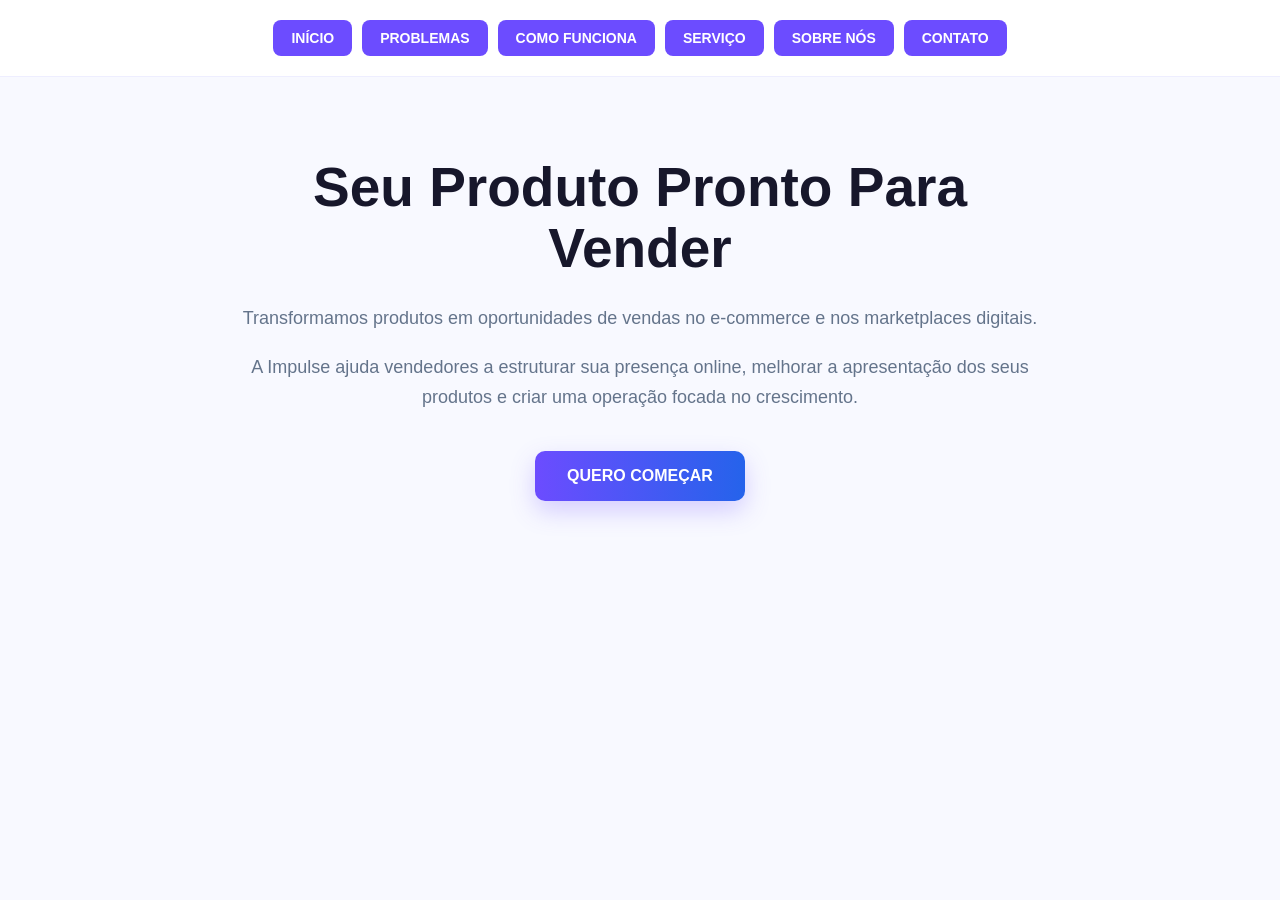
==== index.html @ 2885ed8c "projeto-impulse" ====
<!DOCTYPE html>
<html lang="pt-BR">
<head>
    <meta charset="UTF-8">
    <meta name="viewport" content="width=device-width, initial-scale=1.0">
    <title>Impulse</title>
    <link rel="stylesheet" href="style.css">

   
</head>

<body>

    <header>
        <nav>
            <a href="index.html"><button>INÍCIO</button></a>
            <a href="Problemas.html"><button>PROBLEMAS</button></a>
            <a href="comofunciona.html"><button>COMO FUNCIONA</button></a>
            <a href="servico.html"><button>SERVIÇO</button></a>
            <a href="sobre.html"><button>SOBRE NÓS</button></a>
            <a href="contato.html"><button>CONTATO</button></a>
        </nav>
    </header>

    <main>
        <section>
            <h1>Seu Produto Pronto Para Vender</h1>

            <p>
                Transformamos produtos em oportunidades de vendas
                no e-commerce e nos marketplaces digitais.
            </p>

            <p>
                A Impulse ajuda vendedores a estruturar sua presença online,
                melhorar a apresentação dos seus produtos e criar uma operação
                focada no crescimento.
            </p>

            <a href="Problemas.html">
                <button>QUERO COMEÇAR</button>
            </a>
        </section>
    </main>

</body>
</html>
---- style.css ----
* {
    margin: 0;
    padding: 0;
    box-sizing: border-box;
}

body {
    font-family: Arial, Helvetica, sans-serif;
    background: #f8f9ff;
    color: #17172b;
}


/* =========================
   MENU
========================= */

header {
    width: 100%;
    padding: 20px 8%;
    background: white;
    border-bottom: 1px solid #eeeeff;
}

nav {
    display: flex;
    justify-content: center;
    align-items: center;
    gap: 10px;
}

nav a {
    text-decoration: none;
}

nav button {
   background: #6c4cff;
   border: none;
   padding: 10px 18px;
   border-radius: 8px;
   color: white;
   font-size: 14px;
   font-weight: 600;
   cursor: pointer;
   transition: 0.3s;
    
}

nav button:hover {
    background: #2563eb;
    transform: translateY(-2px);
}


/* =========================
   PÁGINA PRINCIPAL
========================= */

main {
    min-height: calc(100vh - 80px);
    padding: 80px 20px;
}

main section {
    max-width: 850px;
    margin: 0 auto;
    text-align: center;
}

main h1 {
    font-size: 55px;
    line-height: 1.1;
    margin-bottom: 25px;
}

main p {
    font-size: 18px;
    line-height: 1.7;
    color: #64748b;
    margin-bottom: 18px;
}


/* =========================
   BOTÕES
========================= */

main button {
    margin-top: 20px;
    padding: 16px 32px;
    border: none;
    border-radius: 10px;

    background: linear-gradient(
        90deg,
        #6c4cff,
        #2563eb
    );

    color: white;
    font-size: 16px;
    font-weight: bold;

    cursor: pointer;

    box-shadow: 0 10px 25px rgba(108, 76, 255, 0.25);

    transition: 0.3s;
}

main button:hover {
    transform: translateY(-3px);
    box-shadow: 0 15px 30px rgba(108, 76, 255, 0.35);
}

button:focus-visible,
a:focus-visible {
    outline: 3px solid rgba(108, 76, 255, 0.45);
    outline-offset: 3px;
}


/* =========================
   PÁGINA PROBLEMAS
========================= */

.pagina-problemas {
    background:
        radial-gradient(
            circle at top right,
            rgba(108, 76, 255, 0.12),
            transparent 35%
        ),
        #f8f9ff;
}

.intro-problemas {
    padding-top: 30px;
    padding-bottom: 70px;
}

.intro-problemas h1 {
    max-width: 850px;
    margin: 0 auto 25px;
}

.intro-problemas p {
    max-width: 700px;
    margin: 0 auto;
}


/* =========================
   DESAFIOS
========================= */

.desafios {
    max-width: 1100px !important;
    padding: 60px 20px;
}

.desafios h2 {
    font-size: 36px;
    margin-bottom: 40px;
}

.cards-problemas {
    display: grid;
    grid-template-columns: repeat(2, 1fr);
    gap: 25px;
}

.card-problema {
    background: white;
    padding: 30px;
    border-radius: 16px;

    text-align: left;

    border: 1px solid #eeeeff;

    box-shadow: 0 10px 30px rgba(23, 23, 43, 0.06);

    transition: 0.3s;
}

.card-problema:hover {
    transform: translateY(-5px);
    box-shadow: 0 15px 35px rgba(108, 76, 255, 0.12);
}

.card-problema h3 {
    font-size: 20px;
    margin-bottom: 12px;
    color: #17172b;
}

.card-problema p {
    font-size: 16px;
    margin: 0;
}


/* =========================
   SOLUÇÃO
========================= */

.solucao {
    padding: 90px 20px;
}

.solucao h2 {
    font-size: 40px;
    margin-bottom: 20px;
}

.solucao p {
    margin-bottom: 10px;
}


/* =========================
   COMO FUNCIONA
========================= */

.introducao {
    margin-bottom: 50px;
}

.introducao p {
    line-height: 1.6;
    max-width: 700px;
    text-align: center;
    margin: 0 auto;
}

.titulo-principal {
    color: #6c4cff;
    font-size: 40px;
    text-align: center;
    line-height: 1.2;
    max-width: 700px;
    margin: 0 auto 20px;
    font-weight: 700;
}


/* =========================
   ETAPAS
========================= */

.etapas {
    list-style-type: none;
    padding-left: 0;

    display: flex;
    flex-direction: column;
    gap: 20px;

    max-width: 900px;
    margin: 0 auto;
}

.etapas li {
    background-color: white;
    border-radius: 16px;
    padding: 25px;

    box-shadow: 0 8px 20px rgba(0, 0, 0, 0.08);

    text-align: left;
}

.etapas h3 {
    color: #6c4cff;
    font-size: 20px;
    margin-bottom: 10px;
}

.etapas p {
    color: #64748b;
    font-size: 16px;
    line-height: 1.6;
}


/* =========================
   FRASE FINAL
========================= */

.frase-final {
    font-size: 25px;
    color: #6c4cff;
}


/* =========================
   BOTÃO FINAL
========================= */

.botao-final {
    background-color: #6c4cff;
    color: white;

    border-radius: 10px;
    padding: 15px 30px;
}

.botao-final:hover {
    background-color: #6c4cff;
}


/* =========================
   PÁGINA SERVIÇO
========================= */

.introducao-servico {
    margin-bottom: 50px;
}

.titulo-servico {
    color: #6c4cff;
    font-size: 40px;
    line-height: 1.2;
    margin-bottom: 20px;
}

.introducao-servico p {
    max-width: 700px;
    margin: 0 auto;
    line-height: 1.6;
}

.servicos {
    max-width: 900px;
    margin: 0 auto;
    display: flex;
    flex-direction: column;
    gap: 20px;
}

.card-servico {
    background: white;
    padding: 30px;
    border-radius: 16px;

    box-shadow: 0 8px 20px rgba(0, 0, 0, 0.08);

    text-align: left;
}

.card-servico h3 {
    color: #6c4cff;
    font-size: 20px;
    margin-bottom: 10px;
}

.card-servico p {
    color: #64748b;
    font-size: 16px;
    line-height: 1.6;
}


/* =========================
   CHAMADA SERVIÇO
========================= */

.chamada-servico {
    margin-top: 40px;
}


/* =========================
   PÁGINA SOBRE
========================= */

.sobre-introducao {
    max-width: 800px;
    margin: 0 auto 50px;
}

.titulo-sobre {
    color: #6c4cff;
    font-size: 40px;
    line-height: 1.2;
    margin-bottom: 25px;
}

.sobre-introducao p {
    max-width: 700px;
    margin: 0 auto 18px;
    line-height: 1.7;
}

.missao {
    max-width: 700px;
    margin: 0 auto;
    padding: 35px;

    background: white;
    border-radius: 16px;

    box-shadow: 0 8px 20px rgba(0, 0, 0, 0.08);
}

.missao h2 {
    color: #6c4cff !important;
    margin-bottom: 15px;
    font-size: 20px;
}

.missao p {
    margin: 0;
}

/* =========================
   PÁGINA CONTATO
========================= */

.contato-introducao {
    max-width: 800px;
    margin: 0 auto 50px;
}

.titulo-contato {
    color: #6c4cff;
    font-size: 40px;
    line-height: 1.2;
    margin-bottom: 20px;
}

.contato-introducao p {
    max-width: 700px;
    margin: 0 auto;
    line-height: 1.7;
}

.contatos {
    max-width: 900px;
    margin: 0 auto;
}

.contatos h2 {
    font-size: 25px;
    margin-bottom: 30px;
    color:#6c4cff;
}

.card-contato {
    background: white;
    padding: 30px;
    margin-bottom: 20px;
    border-radius: 16px;

    text-align: left;

    box-shadow: 0 8px 20px rgba(0, 0, 0, 0.08);
}

.card-contato h3 {
    color: #6c4cff;
    font-size: 22px;
    margin-bottom: 10px;
}

.card-contato p {
    color: #64748b;
    font-size: 16px;
    margin-bottom: 15px;
}

.card-contato a {
    color: #6c4cff;
    font-weight: bold;
    text-decoration: none;
}

.card-contato a:hover {
    text-decoration: underline;
}


/* =========================
   CELULAR
========================= */

@media (max-width: 768px) {

    header {
        padding: 15px 10px;
    }

    nav {
        flex-wrap: wrap;
        gap: 2px;
    }

    nav button {
        font-size: 12px;
        padding: 8px;
    }

    main {
        padding: 60px 20px;
    }

    main h1 {
        font-size: 40px;
    }

    main p {
        font-size: 16px;
    }

    .cards-problemas {
        grid-template-columns: 1fr;
    }

    .desafios h2 {
        font-size: 30px;
    }

    .solucao h2 {
        font-size: 32px;
    }

    .titulo-principal {
        font-size: 32px;
    }

    .titulo-servico {
        font-size: 32px;
    }

    .titulo-sobre {
        font-size: 32px;
    }

    .frase-final {
        font-size: 22px;
    }

    .etapas li {
        padding: 20px;
    }

    .card-servico {
        padding: 20px;
    }

    .missao {
        padding: 25px;
    }
}
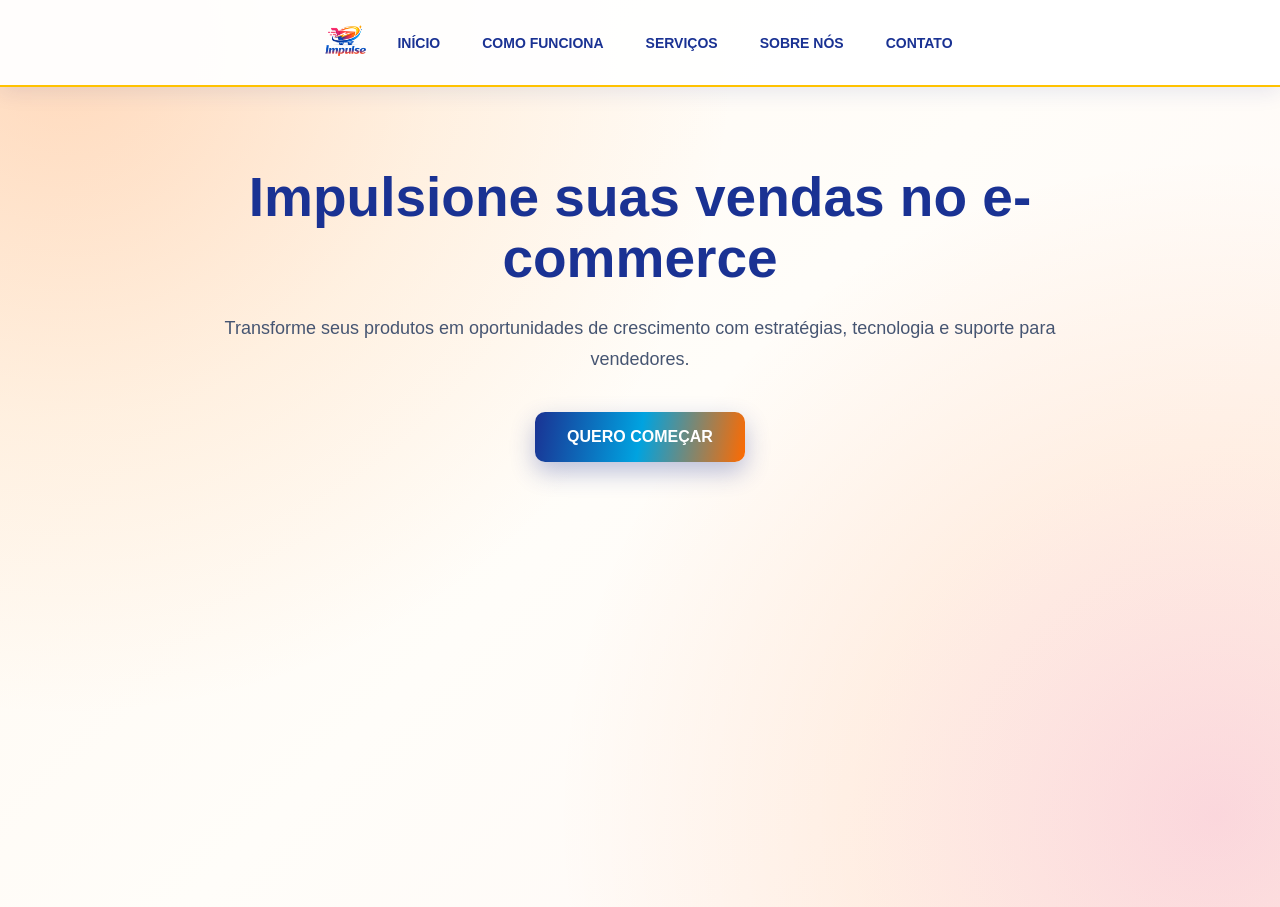
==== commit 4496096e: "adicao-logo" ====
--- a/index.html
+++ b/index.html
@@ -1,47 +1,73 @@
 <!DOCTYPE html>
 <html lang="pt-BR">
+
 <head>
     <meta charset="UTF-8">
     <meta name="viewport" content="width=device-width, initial-scale=1.0">
+
     <title>Impulse</title>
+
     <link rel="stylesheet" href="style.css">
-
-   
 </head>
 
 <body>
 
     <header>
+
         <nav>
-            <a href="index.html"><button>INÍCIO</button></a>
-            <a href="Problemas.html"><button>PROBLEMAS</button></a>
-            <a href="comofunciona.html"><button>COMO FUNCIONA</button></a>
-            <a href="servico.html"><button>SERVIÇO</button></a>
-            <a href="sobre.html"><button>SOBRE NÓS</button></a>
-            <a href="contato.html"><button>CONTATO</button></a>
+
+            <a href="index.html" class="logo">
+                <img src="logo.jpg"
+            </a>
+
+            <a href="index.html">
+                <button>INÍCIO</button>
+            </a>
+
+            <a href="como-funciona.html">
+                <button>COMO FUNCIONA</button>
+            </a>
+
+            <a href="servico.html">
+                <button>SERVIÇOS</button>
+            </a>
+
+            <a href="sobre.html">
+                <button>SOBRE NÓS</button>
+            </a>
+
+            <a href="contato.html">
+                <button>CONTATO</button>
+            </a>
+
         </nav>
+
     </header>
 
+
     <main>
+
         <section>
-            <h1>Seu Produto Pronto Para Vender</h1>
+
+            <h1>
+                Impulsione suas vendas no e-commerce
+            </h1>
 
             <p>
-                Transformamos produtos em oportunidades de vendas
-                no e-commerce e nos marketplaces digitais.
-            </p>
-
-            <p>
-                A Impulse ajuda vendedores a estruturar sua presença online,
-                melhorar a apresentação dos seus produtos e criar uma operação
-                focada no crescimento.
+                Transforme seus produtos em oportunidades de crescimento
+                com estratégias, tecnologia e suporte para vendedores.
             </p>
 
             <a href="Problemas.html">
-                <button>QUERO COMEÇAR</button>
+                <button>
+                    QUERO COMEÇAR
+                </button>
             </a>
+
         </section>
+
     </main>
 
 </body>
+
 </html>
--- a/style.css
+++ b/style.css
@@ -4,10 +4,36 @@
     box-sizing: border-box;
 }
 
+
+/* =========================
+   FUNDO
+========================= */
+
 body {
     font-family: Arial, Helvetica, sans-serif;
-    background: #f8f9ff;
-    color: #17172b;
+    color: #17213f;
+
+    background:
+        radial-gradient(
+            circle at 5% 5%,
+            rgba(255, 106, 0, 0.22) 0%,
+            rgba(255, 166, 80, 0.12) 25%,
+            transparent 45%
+        ),
+        radial-gradient(
+            circle at 95% 90%,
+            rgba(230, 43, 90, 0.16) 0%,
+            rgba(255, 106, 0, 0.08) 25%,
+            transparent 45%
+        ),
+        linear-gradient(
+            135deg,
+            #fff8f0 0%,
+            #fffdf9 50%,
+            #fff7f5 100%
+        );
+
+    min-height: 100vh;
 }
 
 
@@ -18,8 +44,15 @@
 header {
     width: 100%;
     padding: 20px 8%;
-    background: white;
-    border-bottom: 1px solid #eeeeff;
+
+    background: rgba(255, 255, 255, 0.95);
+
+    border-bottom: 2px solid #FFC200;
+
+    box-shadow: 0 5px 20px rgba(26, 50, 147, 0.10);
+
+    position: relative;
+    z-index: 10;
 }
 
 nav {
@@ -33,21 +66,69 @@
     text-decoration: none;
 }
 
+
+/* =========================
+   LOGO
+========================= */
+
+.logo {
+    display: flex;
+
+    align-items: center;
+
+    margin-right: 15px;
+
+    width: 45px;
+
+    height: 45px;
+
+    flex-shrink: 0;
+}
+
+.logo img {
+    width: 70px !important;
+
+    height: 70px !important;
+
+    max-width: 70px !important;
+
+    max-height: 70px !important;
+
+    object-fit: contain;
+
+    display: block;
+}
+
+
+/* =========================
+   BOTÕES DO MENU
+========================= */
+
 nav button {
-   background: #6c4cff;
-   border: none;
-   padding: 10px 18px;
-   border-radius: 8px;
-   color: white;
-   font-size: 14px;
-   font-weight: 600;
-   cursor: pointer;
-   transition: 0.3s;
-    
+    background: transparent;
+
+    border: none;
+
+    padding: 10px 16px;
+
+    border-radius: 8px;
+
+    color: #1A3293;
+
+    font-size: 14px;
+
+    font-weight: 700;
+
+    cursor: pointer;
+
+    transition: 0.3s;
 }
 
 nav button:hover {
-    background: #2563eb;
+    color: white;
+
+    background: #1A3293;
+
     transform: translateY(-2px);
 }
 
@@ -58,25 +139,35 @@
 
 main {
     min-height: calc(100vh - 80px);
+
     padding: 80px 20px;
 }
 
 main section {
     max-width: 850px;
+
     margin: 0 auto;
+
     text-align: center;
 }
 
 main h1 {
     font-size: 55px;
+
     line-height: 1.1;
+
     margin-bottom: 25px;
+
+    color: #1A3293;
 }
 
 main p {
     font-size: 18px;
+
     line-height: 1.7;
-    color: #64748b;
+
+    color: #465572;
+
     margin-bottom: 18px;
 }
 
@@ -87,36 +178,46 @@
 
 main button {
     margin-top: 20px;
+
     padding: 16px 32px;
+
     border: none;
+
     border-radius: 10px;
 
     background: linear-gradient(
-        90deg,
-        #6c4cff,
-        #2563eb
+        100deg,
+        #1A3293,
+        #00A3E0,
+        #FF6A00
     );
 
     color: white;
+
     font-size: 16px;
+
     font-weight: bold;
 
     cursor: pointer;
 
-    box-shadow: 0 10px 25px rgba(108, 76, 255, 0.25);
+    box-shadow:
+        0 10px 25px rgba(26, 50, 147, 0.30);
 
     transition: 0.3s;
 }
 
 main button:hover {
-    transform: translateY(-3px);
-    box-shadow: 0 15px 30px rgba(108, 76, 255, 0.35);
-}
-
-button:focus-visible,
-a:focus-visible {
-    outline: 3px solid rgba(108, 76, 255, 0.45);
-    outline-offset: 3px;
+    transform: translateY(-4px);
+
+    background: linear-gradient(
+        100deg,
+        #FF6A00,
+        #FFC200,
+        #E62B5A
+    );
+
+    box-shadow:
+        0 15px 30px rgba(230, 43, 90, 0.25);
 }
 
 
@@ -125,27 +226,24 @@
 ========================= */
 
 .pagina-problemas {
-    background:
-        radial-gradient(
-            circle at top right,
-            rgba(108, 76, 255, 0.12),
-            transparent 35%
-        ),
-        #f8f9ff;
+    background: transparent;
 }
 
 .intro-problemas {
     padding-top: 30px;
+
     padding-bottom: 70px;
 }
 
 .intro-problemas h1 {
     max-width: 850px;
+
     margin: 0 auto 25px;
 }
 
 .intro-problemas p {
     max-width: 700px;
+
     margin: 0 auto;
 }
 
@@ -156,47 +254,63 @@
 
 .desafios {
     max-width: 1100px !important;
+
     padding: 60px 20px;
 }
 
 .desafios h2 {
     font-size: 36px;
+
     margin-bottom: 40px;
+
+    color: #1A3293;
 }
 
 .cards-problemas {
     display: grid;
+
     grid-template-columns: repeat(2, 1fr);
+
     gap: 25px;
 }
 
 .card-problema {
-    background: white;
+    background: rgba(255, 255, 255, 0.97);
+
     padding: 30px;
-    border-radius: 16px;
+
+    border-radius: 18px;
 
     text-align: left;
 
-    border: 1px solid #eeeeff;
-
-    box-shadow: 0 10px 30px rgba(23, 23, 43, 0.06);
+    border: 2px solid rgba(255, 194, 0, 0.35);
+
+    box-shadow:
+        0 12px 30px rgba(26, 50, 147, 0.10);
 
     transition: 0.3s;
 }
 
 .card-problema:hover {
-    transform: translateY(-5px);
-    box-shadow: 0 15px 35px rgba(108, 76, 255, 0.12);
+    transform: translateY(-6px);
+
+    border-color: #FF6A00;
+
+    box-shadow:
+        0 18px 35px rgba(255, 106, 0, 0.20);
 }
 
 .card-problema h3 {
     font-size: 20px;
+
     margin-bottom: 12px;
-    color: #17172b;
+
+    color: #1A3293;
 }
 
 .card-problema p {
     font-size: 16px;
+
     margin: 0;
 }
 
@@ -211,7 +325,10 @@
 
 .solucao h2 {
     font-size: 40px;
+
     margin-bottom: 20px;
+
+    color: #1A3293;
 }
 
 .solucao p {
@@ -229,18 +346,27 @@
 
 .introducao p {
     line-height: 1.6;
+
     max-width: 700px;
+
     text-align: center;
+
     margin: 0 auto;
 }
 
 .titulo-principal {
-    color: #6c4cff;
+    color: #1A3293;
+
     font-size: 40px;
+
     text-align: center;
+
     line-height: 1.2;
+
     max-width: 700px;
+
     margin: 0 auto 20px;
+
     font-weight: 700;
 }
 
@@ -250,307 +376,54 @@
 ========================= */
 
 .etapas {
-    list-style-type: none;
+    list-style: none;
+
     padding-left: 0;
 
     display: flex;
+
     flex-direction: column;
+
     gap: 20px;
 
     max-width: 900px;
+
     margin: 0 auto;
 }
 
 .etapas li {
-    background-color: white;
-    border-radius: 16px;
+    background: rgba(255, 255, 255, 0.97);
+
+    border-radius: 18px;
+
     padding: 25px;
 
-    box-shadow: 0 8px 20px rgba(0, 0, 0, 0.08);
+    border-left: 6px solid #FF6A00;
+
+    box-shadow:
+        0 8px 20px rgba(26, 50, 147, 0.10);
 
     text-align: left;
+
+    transition: 0.3s;
+}
+
+.etapas li:hover {
+    transform: translateY(-5px);
+
+    border-left-color: #E62B5A;
+
+    box-shadow:
+        0 14px 30px rgba(230, 43, 90, 0.18);
 }
 
 .etapas h3 {
-    color: #6c4cff;
+    color: #1A3293;
+
     font-size: 20px;
+
     margin-bottom: 10px;
 }
 
 .etapas p {
-    color: #64748b;
-    font-size: 16px;
-    line-height: 1.6;
-}
-
-
-/* =========================
-   FRASE FINAL
-========================= */
-
-.frase-final {
-    font-size: 25px;
-    color: #6c4cff;
-}
-
-
-/* =========================
-   BOTÃO FINAL
-========================= */
-
-.botao-final {
-    background-color: #6c4cff;
-    color: white;
-
-    border-radius: 10px;
-    padding: 15px 30px;
-}
-
-.botao-final:hover {
-    background-color: #6c4cff;
-}
-
-
-/* =========================
-   PÁGINA SERVIÇO
-========================= */
-
-.introducao-servico {
-    margin-bottom: 50px;
-}
-
-.titulo-servico {
-    color: #6c4cff;
-    font-size: 40px;
-    line-height: 1.2;
-    margin-bottom: 20px;
-}
-
-.introducao-servico p {
-    max-width: 700px;
-    margin: 0 auto;
-    line-height: 1.6;
-}
-
-.servicos {
-    max-width: 900px;
-    margin: 0 auto;
-    display: flex;
-    flex-direction: column;
-    gap: 20px;
-}
-
-.card-servico {
-    background: white;
-    padding: 30px;
-    border-radius: 16px;
-
-    box-shadow: 0 8px 20px rgba(0, 0, 0, 0.08);
-
-    text-align: left;
-}
-
-.card-servico h3 {
-    color: #6c4cff;
-    font-size: 20px;
-    margin-bottom: 10px;
-}
-
-.card-servico p {
-    color: #64748b;
-    font-size: 16px;
-    line-height: 1.6;
-}
-
-
-/* =========================
-   CHAMADA SERVIÇO
-========================= */
-
-.chamada-servico {
-    margin-top: 40px;
-}
-
-
-/* =========================
-   PÁGINA SOBRE
-========================= */
-
-.sobre-introducao {
-    max-width: 800px;
-    margin: 0 auto 50px;
-}
-
-.titulo-sobre {
-    color: #6c4cff;
-    font-size: 40px;
-    line-height: 1.2;
-    margin-bottom: 25px;
-}
-
-.sobre-introducao p {
-    max-width: 700px;
-    margin: 0 auto 18px;
-    line-height: 1.7;
-}
-
-.missao {
-    max-width: 700px;
-    margin: 0 auto;
-    padding: 35px;
-
-    background: white;
-    border-radius: 16px;
-
-    box-shadow: 0 8px 20px rgba(0, 0, 0, 0.08);
-}
-
-.missao h2 {
-    color: #6c4cff !important;
-    margin-bottom: 15px;
-    font-size: 20px;
-}
-
-.missao p {
-    margin: 0;
-}
-
-/* =========================
-   PÁGINA CONTATO
-========================= */
-
-.contato-introducao {
-    max-width: 800px;
-    margin: 0 auto 50px;
-}
-
-.titulo-contato {
-    color: #6c4cff;
-    font-size: 40px;
-    line-height: 1.2;
-    margin-bottom: 20px;
-}
-
-.contato-introducao p {
-    max-width: 700px;
-    margin: 0 auto;
-    line-height: 1.7;
-}
-
-.contatos {
-    max-width: 900px;
-    margin: 0 auto;
-}
-
-.contatos h2 {
-    font-size: 25px;
-    margin-bottom: 30px;
-    color:#6c4cff;
-}
-
-.card-contato {
-    background: white;
-    padding: 30px;
-    margin-bottom: 20px;
-    border-radius: 16px;
-
-    text-align: left;
-
-    box-shadow: 0 8px 20px rgba(0, 0, 0, 0.08);
-}
-
-.card-contato h3 {
-    color: #6c4cff;
-    font-size: 22px;
-    margin-bottom: 10px;
-}
-
-.card-contato p {
-    color: #64748b;
-    font-size: 16px;
-    margin-bottom: 15px;
-}
-
-.card-contato a {
-    color: #6c4cff;
-    font-weight: bold;
-    text-decoration: none;
-}
-
-.card-contato a:hover {
-    text-decoration: underline;
-}
-
-
-/* =========================
-   CELULAR
-========================= */
-
-@media (max-width: 768px) {
-
-    header {
-        padding: 15px 10px;
-    }
-
-    nav {
-        flex-wrap: wrap;
-        gap: 2px;
-    }
-
-    nav button {
-        font-size: 12px;
-        padding: 8px;
-    }
-
-    main {
-        padding: 60px 20px;
-    }
-
-    main h1 {
-        font-size: 40px;
-    }
-
-    main p {
-        font-size: 16px;
-    }
-
-    .cards-problemas {
-        grid-template-columns: 1fr;
-    }
-
-    .desafios h2 {
-        font-size: 30px;
-    }
-
-    .solucao h2 {
-        font-size: 32px;
-    }
-
-    .titulo-principal {
-        font-size: 32px;
-    }
-
-    .titulo-servico {
-        font-size: 32px;
-    }
-
-    .titulo-sobre {
-        font-size: 32px;
-    }
-
-    .frase-final {
-        font-size: 22px;
-    }
-
-    .etapas li {
-        padding: 20px;
-    }
-
-    .card-servico {
-        padding: 20px;
-    }
-
-    .missao {
-        padding: 25px;
-    }
-}+    color: #64748b
